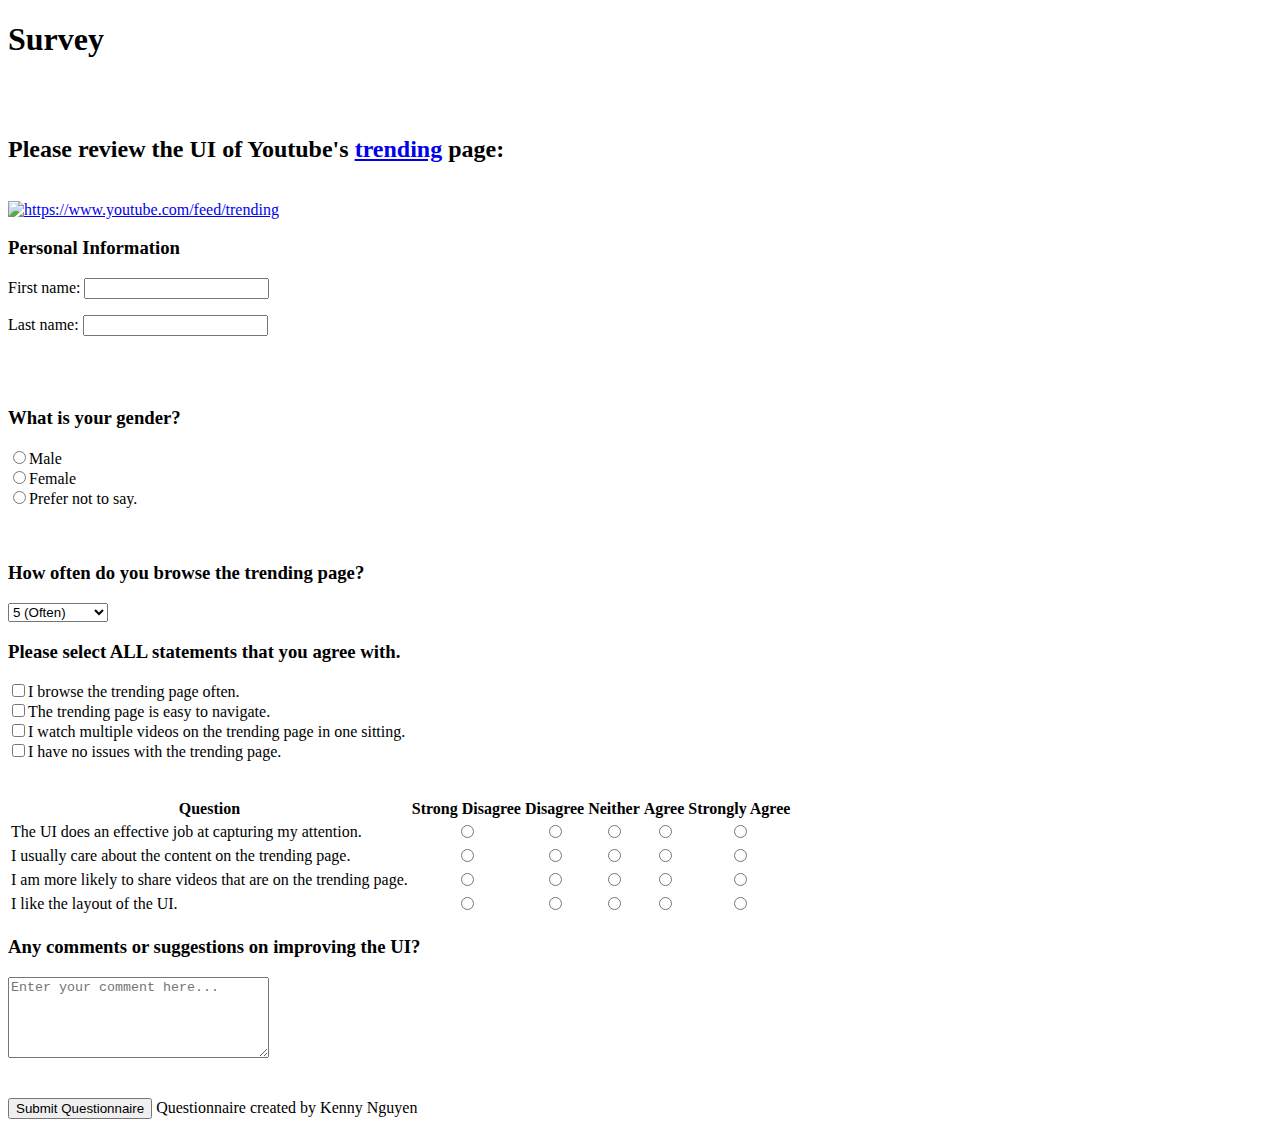
==== index.html @ d3ef3502 "Create index.html" ====
<!DOCTYPE html>
<html>
    <head>
        <meta charset="utf-8">
        <link href="style.css" rel="stylesheet" type="text/css">
        <title>
            Survey
        </title>
    </head>
    <body>  
        <h1>Survey</h1>
        <form id="myform" action="index.php" width="max">
        <br>
        <br>
        <h2>Please review the UI of Youtube's <a href="https://www.youtube.com/feed/trending">trending</a> page: </h2>
        <br>
        <a href=https://www.youtube.com/feed/trending>
            <img src="Youtube-Trending.png" alt="https://www.youtube.com/feed/trending" width="450" height="300">
        </a>
        <br>
        <!--Text type question-->
        <div class="question">
            <h3>Personal Information</h3>
            <p>First name: <input type="text" name="firstname"></p>
            <p>Last name: <input type="text" name="lastname"></p>
            <br>
            <br>
        </div>
        <!--Single Choice type question (radio button)-->
        <div class="question">
            <h3>What is your gender?</h3>
            <input type="radio" name="sex" value="male">Male<br>
            <input type="radio" name="sex" value="female">Female<br>
            <input type="radio" name="sex" value="unknown">Prefer not to say.<br>
            <br>
            <br>
        </div>
        <!--Single Choice type quesation (single selection list)-->
        <div class="question">
            <h3>How often do you browse the trending page?</h3>
            <select name="browsingfrequency">
            <option value="1" selected="selected">1 (Not Often)</option>
            <option value="2" selected="selected">2</option>
            <option value="3" selected="selected">3</option>
            <option value="4" selected="selected">4</option>
            <option value="5" selected="selected">5 (Often)</option>
            </select>
        </div>
        <!--Multi-Selection type question-->
        <div class="question">
            <h3>Please select ALL statements that you agree with.</h3>
            <input type="checkbox" name="frequency" value="frequency">I browse the trending page often.<br>
            <input type="checkbox" name="navigation" value="navigation">The trending page is easy to navigate.<br>
            <input type="checkbox" name="volume" value="volume">I watch multiple videos on the trending page in one sitting.<br>
            <input type="checkbox" name="issues" value="issues">I have no issues with the trending page.<br>
            <br>
            <br>
        </div>
        <!--Likert type question-->
        <div class="question">
            <table class="likert">
                <thead>
                    <tr>
                        <th>Question</th>
                        <th>Strong Disagree</th>
                        <th>Disagree</th>
                        <th>Neither</th>
                        <th>Agree</th>
                        <th>Strongly Agree</th>
                    </tr>
                </thead>
                <tbody>
                    <tr>
                        <td>The UI does an effective job at capturing my attention.</td>
                        <td><center><input type="radio" value="1" name="enthusiasm"/></center></td>
                        <td><center><input type="radio" value="2" name="enthusiasm"/></center></td>
                        <td><center><input type="radio" value="3" name="enthusiasm"/></center></td>
                        <td><center><input type="radio" value="4" name="enthusiasm"/></center></td>
                        <td><center><input type="radio" value="5" name="enthusiasm"/></center></td>
                    </tr>
                    <tr>
                        <td>I usually care about the content on the trending page.</td>
                        <td><center><input type="radio" value="1" name="knowledgeable"/></center></td>
                        <td><center><input type="radio" value="2" name="knowledgeable"/></center></td>
                        <td><center><input type="radio" value="3" name="knowledgeable"/></center></td>
                        <td><center><input type="radio" value="4" name="knowledgeable"/></center></td>
                        <td><center><input type="radio" value="5" name="knowledgeable"/></center></td>
                    </tr>
                    <tr>
                        <td>I am more likely to share videos that are on the trending page.</td>
                        <td><center><input type="radio" value="1" name="timeliness"/></center></td>
                        <td><center><input type="radio" value="2" name="timeliness"/></center></td>
                        <td><center><input type="radio" value="3" name="timeliness"/></center></td>
                        <td><center><input type="radio" value="4" name="timeliness"/></center></td>
                        <td><center><input type="radio" value="5" name="timeliness"/></center></td>
                    </tr>
                    <tr>
                        <td>I like the layout of the UI.</td>
                        <td><center><input type="radio" value="1" name="helpful"/></center></td>
                        <td><center><input type="radio" value="2" name="helpful"/></center></td>
                        <td><center><input type="radio" value="3" name="helpful"/></center></td>
                        <td><center><input type="radio" value="4" name="helpful"/></center></td>
                        <td><center><input type="radio" value="5" name="helpful"/></center></td>
                    </tr>
                </tbody>
            </table>
        </div>
        <div class="question">
            <h3>Any comments or suggestions on improving the UI?</h3>
            <textarea placeholder="Enter your comment here..." rows="5" cols="30"></textarea>
        </div>
        <br>
        <br>
        <button id="submitButton" type="button" class="block">Submit Questionnaire</button>
        <p2 id="signature">Questionnaire created by Kenny Nguyen</p2>
        </form>
    </body>
</html>
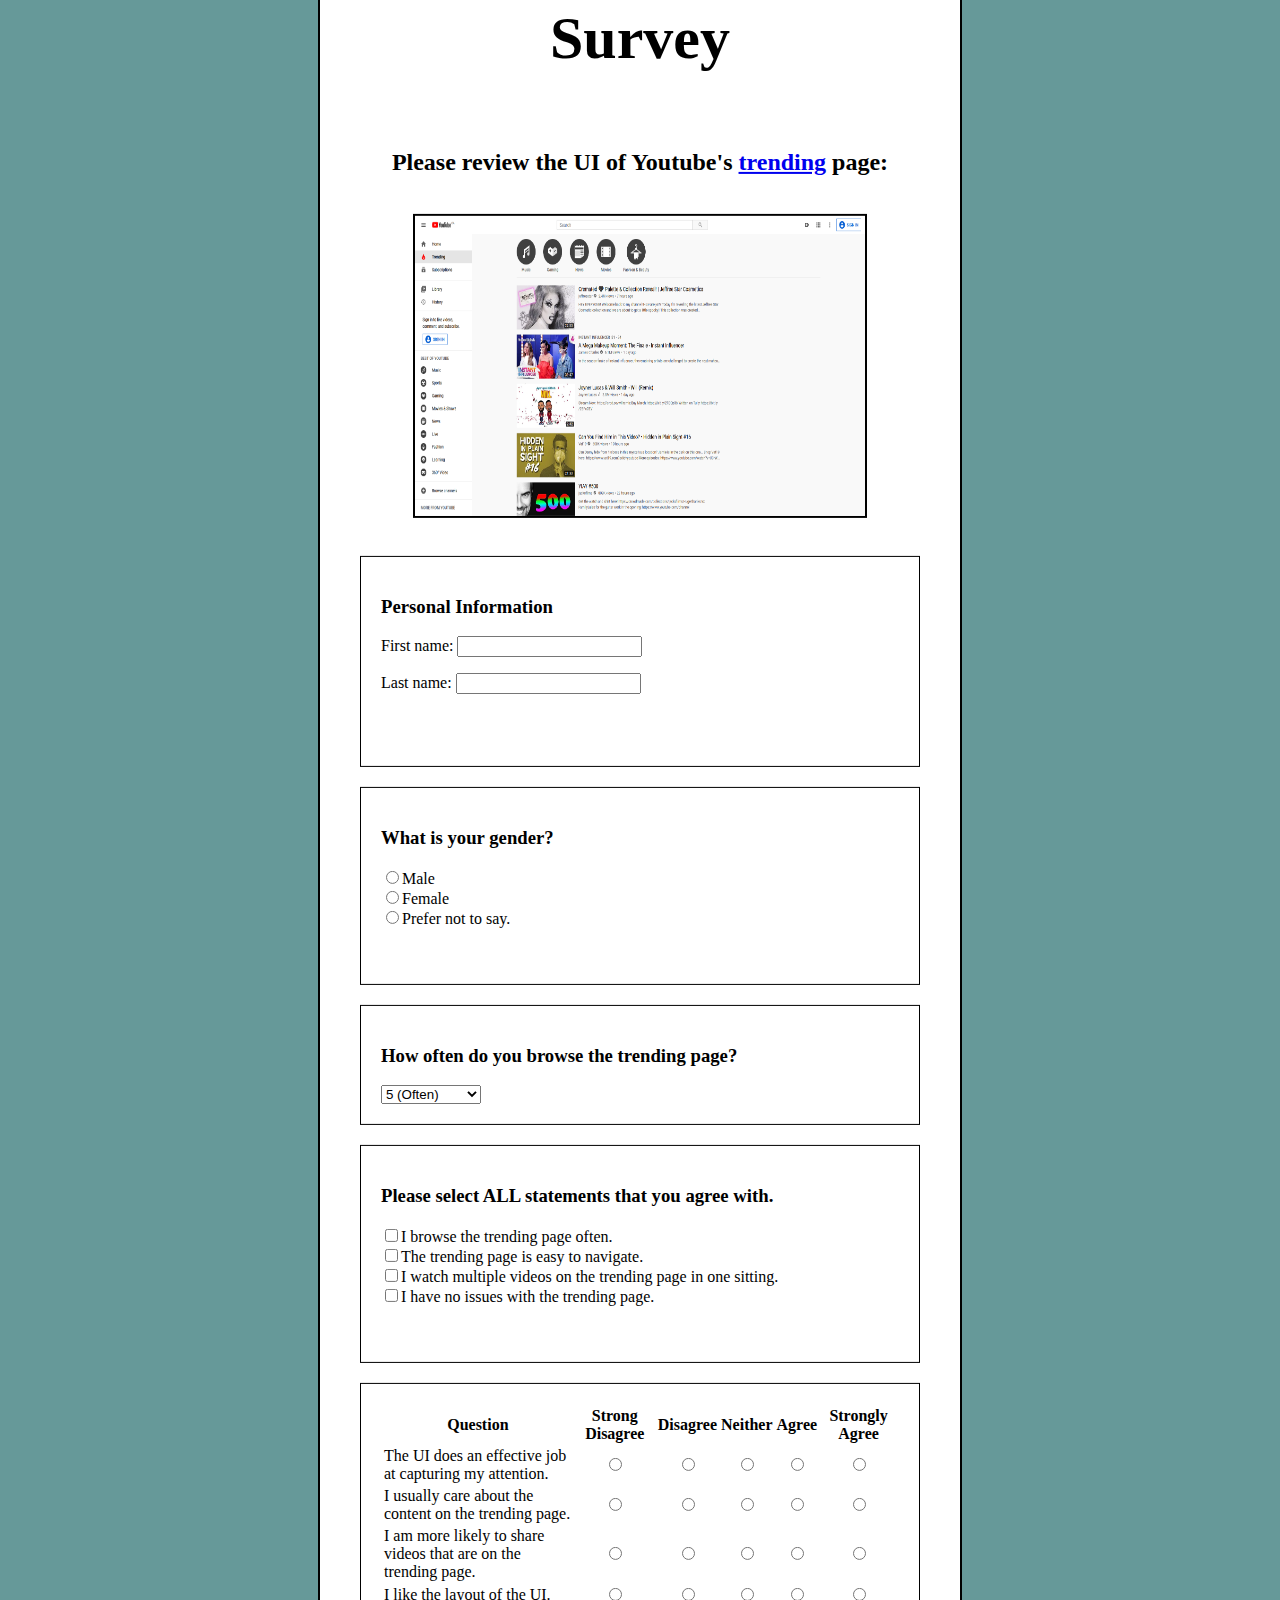
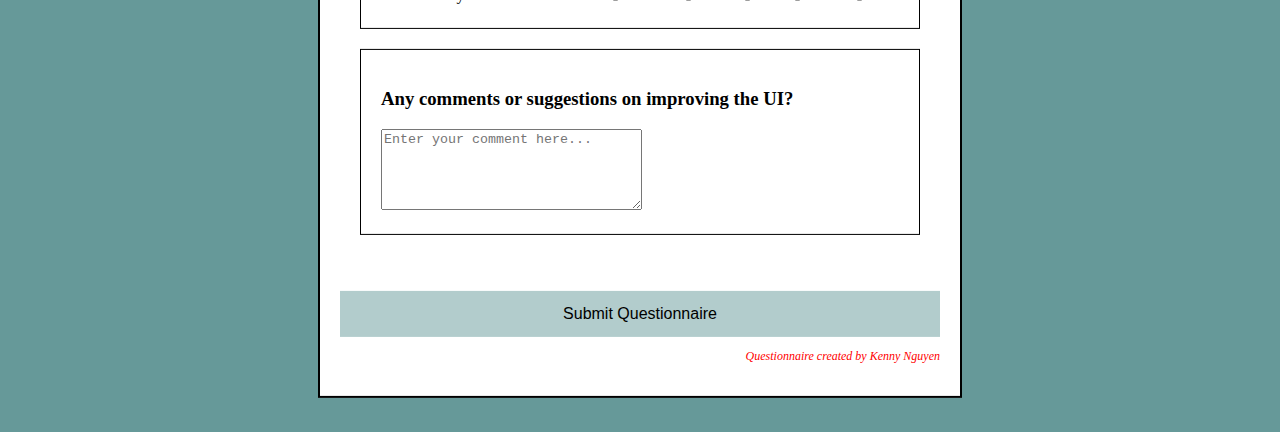
==== commit 33685d10: "Update index.html" ====
--- a/index.html
+++ b/index.html
@@ -112,7 +112,7 @@
         <br>
         <br>
         <button id="submitButton" type="button" class="block">Submit Questionnaire</button>
-        <p2 id="signature">Questionnaire created by Kenny Nguyen</p2>
+        <p id="signature">Questionnaire created by Kenny Nguyen</p>
         </form>
     </body>
-</html>+</html>
--- a/style.css
+++ b/style.css
@@ -0,0 +1,87 @@
+/* Style sheet
+   color picker www.w3schools.com/colors/colors_picker.asp
+*/
+
+html {
+  background-color: #669999;
+  position: absolute;
+  top: 110%;
+  left: 50%;
+  -moz-transform: translateX(-50%) translateY(-50%);
+  -webkit-transform: translateX(-50%) translateY(-50%);
+  transform: translateX(-50%) translateY(-50%);
+}
+ 
+body {
+  background-color: white;
+  width: 600px;
+  border: 2px solid black;
+  padding: 0px 20px 20px 20px;
+  
+}
+
+h1 {
+    font-size: 60px;
+    font-family: 'sans-serif';
+	text-align: center;
+	margin: 0;
+	padding: 20px 0;
+	color:black; 
+}
+
+h2 {
+    font-family: 'sans-serif';
+	text-align: center;
+	margin: 0;
+	padding: 20px 0;
+}
+
+h3{
+    font-family: 'sans-serif'
+}
+
+img {
+  display: block;
+  margin: 0 auto;
+  align: center;
+  border: 2px solid black;
+}
+
+p {
+    font-family: 'sans-serif';
+    color: black;
+}
+
+table {
+	background-color: white;
+}
+
+/* Defining styling for a specific element type - each question */
+.question {
+  background-color: white;
+  color: black;
+  margin: 20px;
+  padding: 20px;
+  border: 1px solid black
+}
+
+/* Defining styling for a specific element type - large block buttons */
+.block {
+  display: block;
+  width: 100%;
+  border: none;
+  background-color: rgb(102, 153, 153, 0.5);
+  padding: 14px 28px;
+  font-size: 16px;
+  font-weight=
+  cursor: pointer;
+  text-align: center;
+}
+
+/* Defining styling for a specific element with an id */
+#signature {
+  text-align: right;
+  color: red;
+  font-style: italic;
+  font-size: 75%;
+}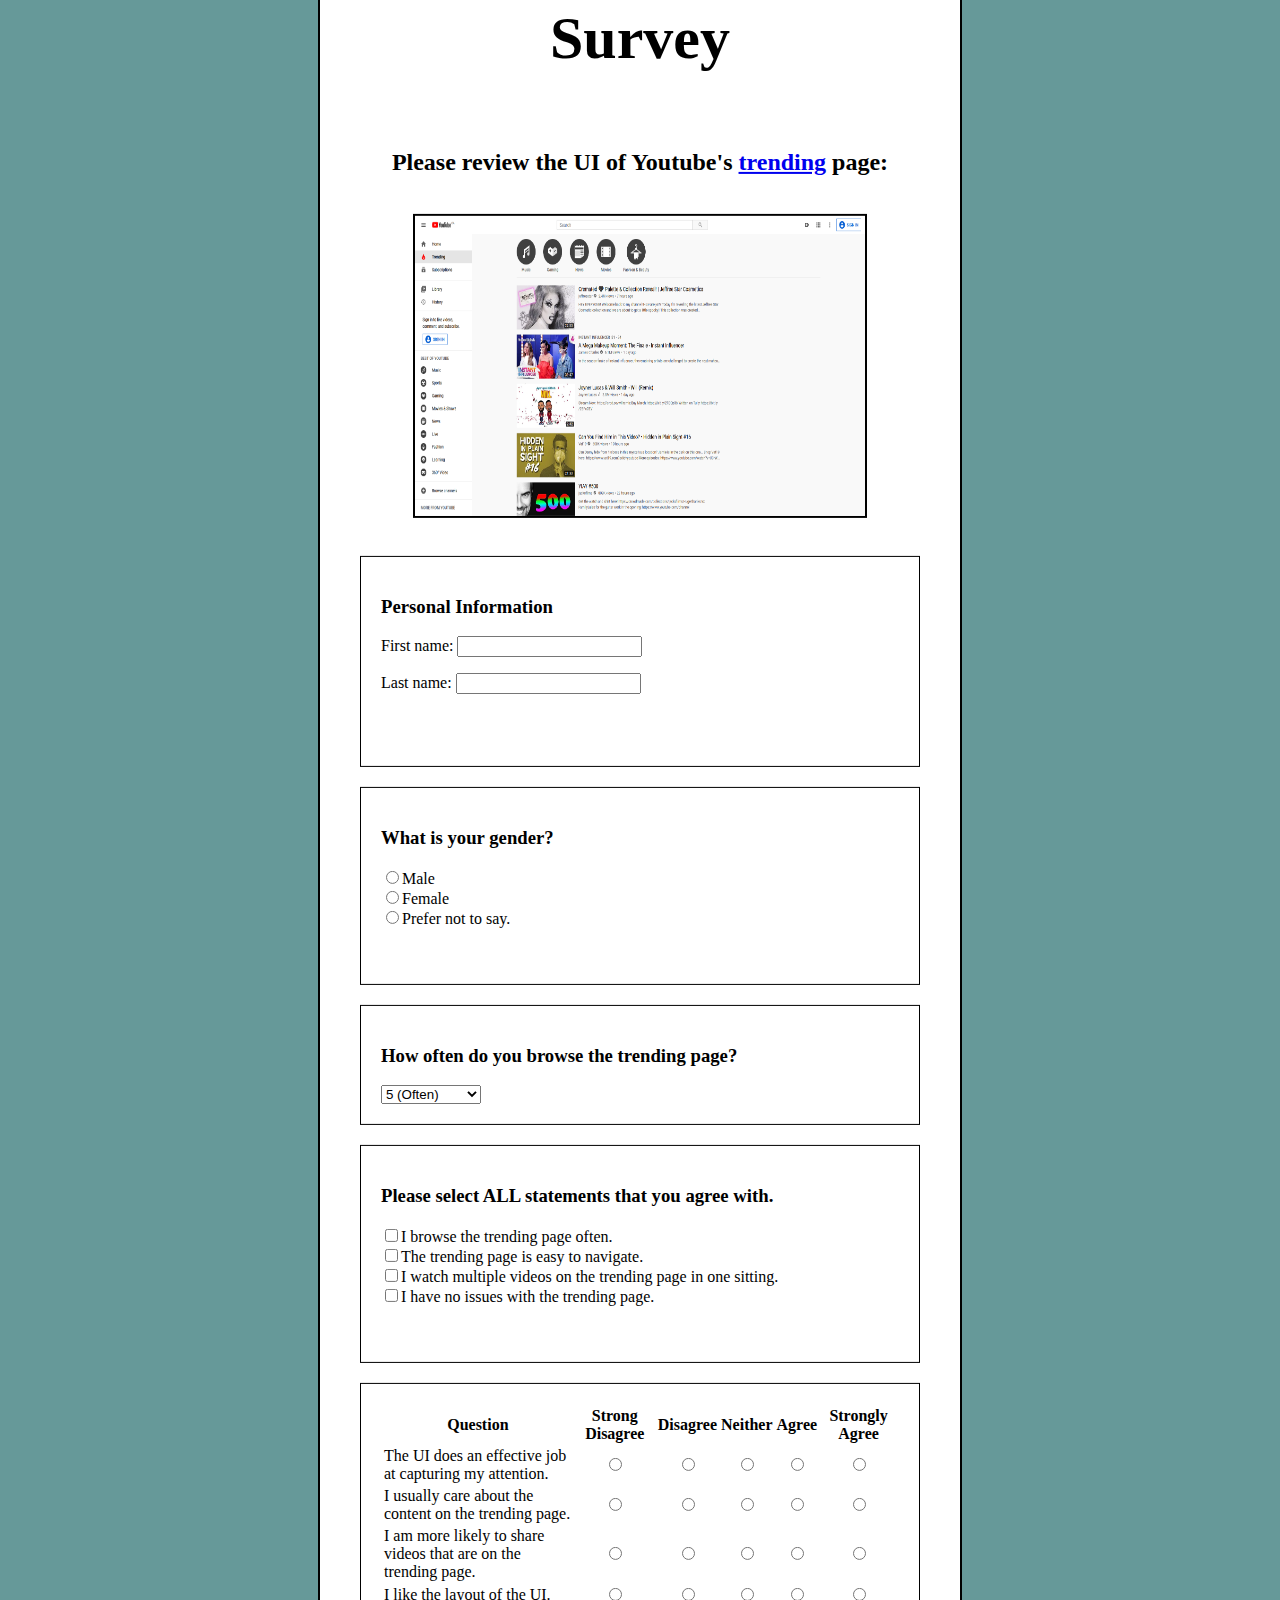
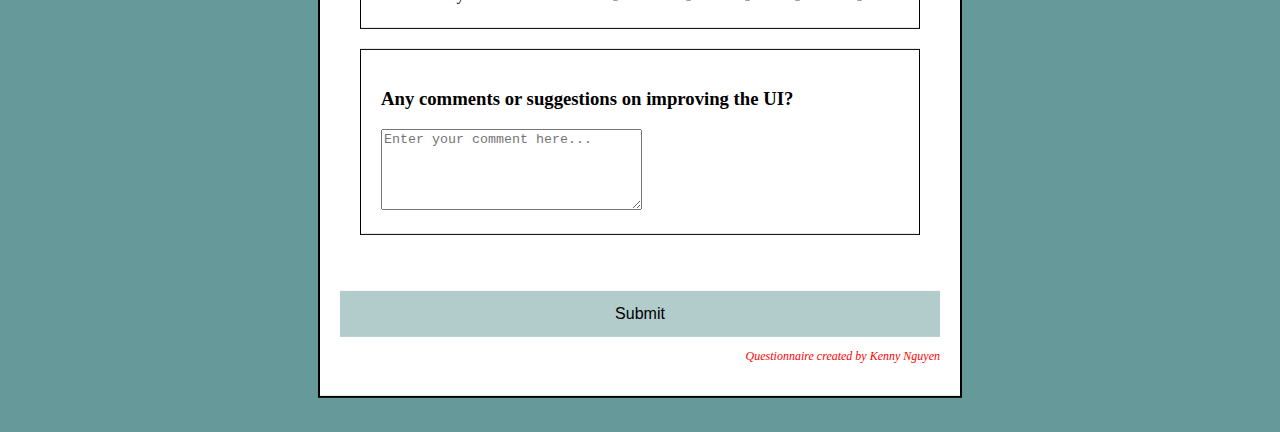
==== commit faeb0d39: "Update index.html" ====
--- a/index.html
+++ b/index.html
@@ -111,7 +111,7 @@
         </div>
         <br>
         <br>
-        <button id="submitButton" type="button" class="block">Submit Questionnaire</button>
+        <button id="submitButton" type="button" class="block">Submit</button>
         <p id="signature">Questionnaire created by Kenny Nguyen</p>
         </form>
     </body>
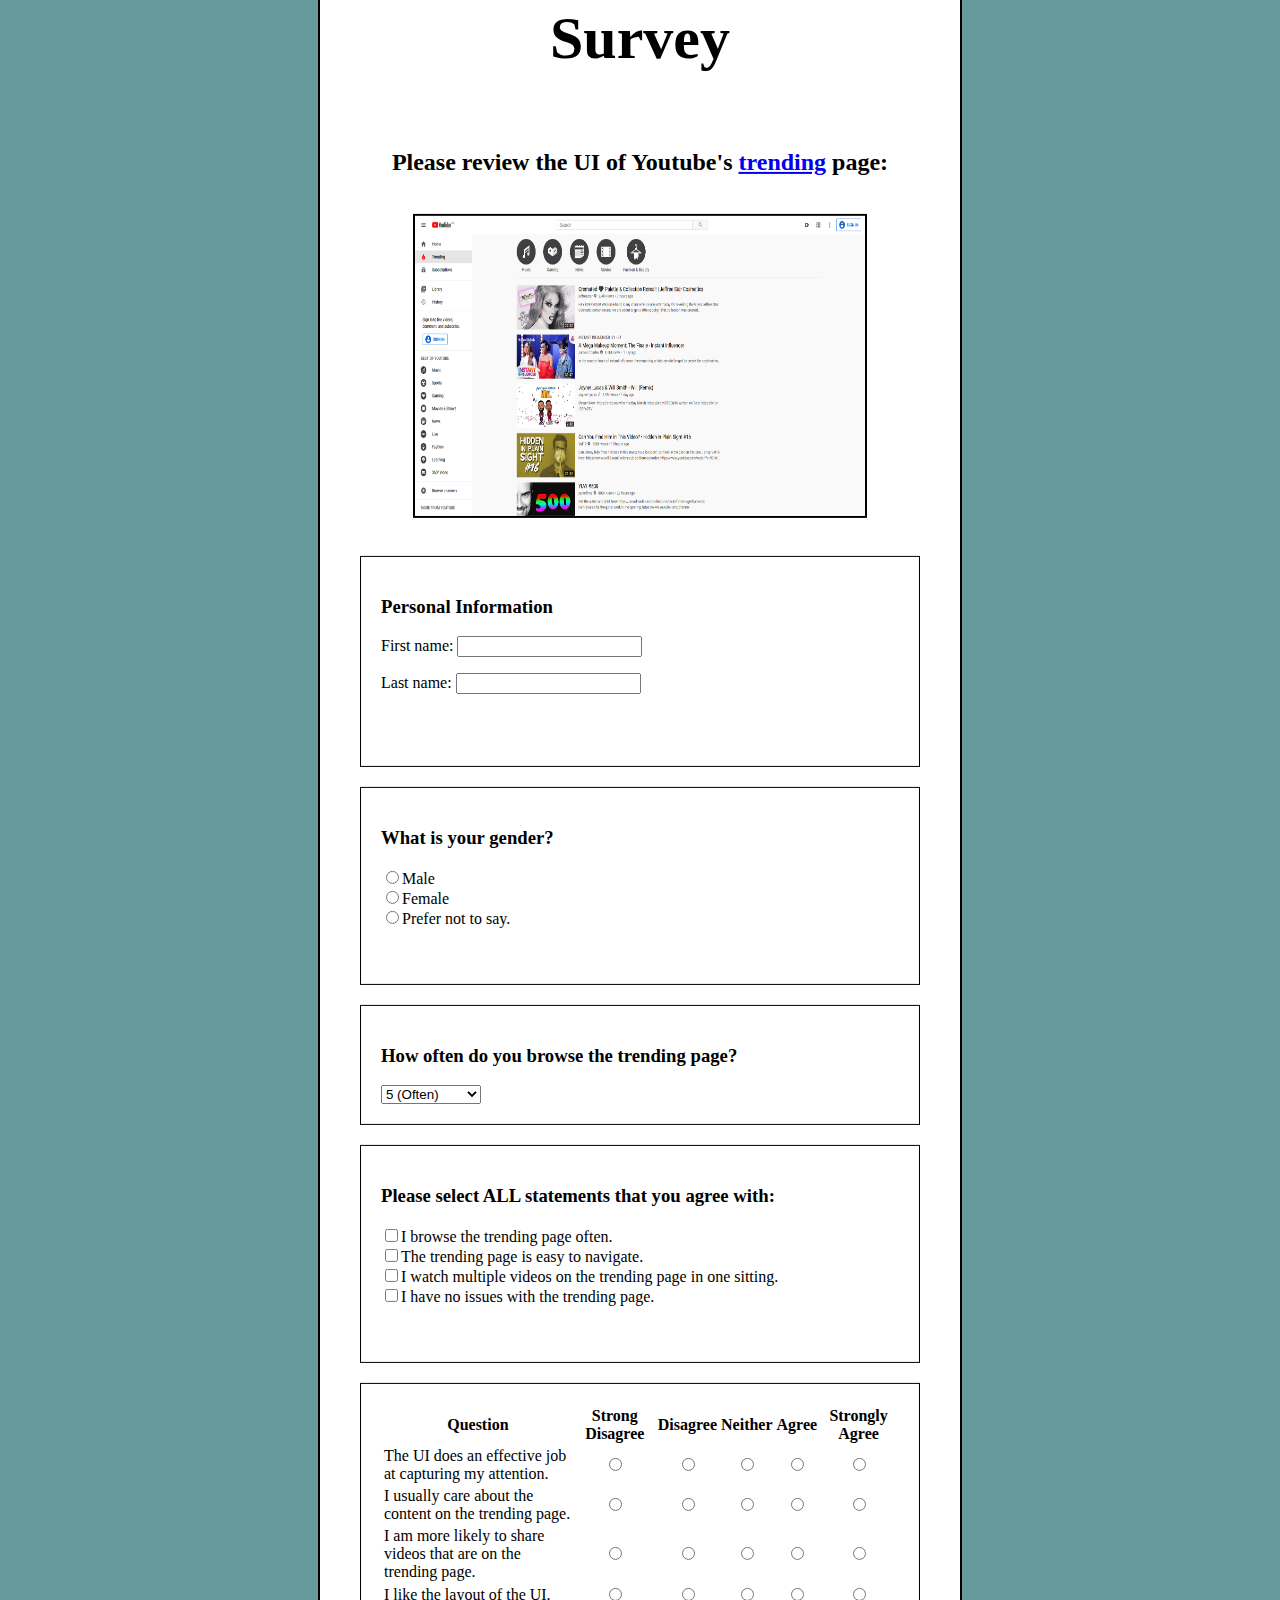
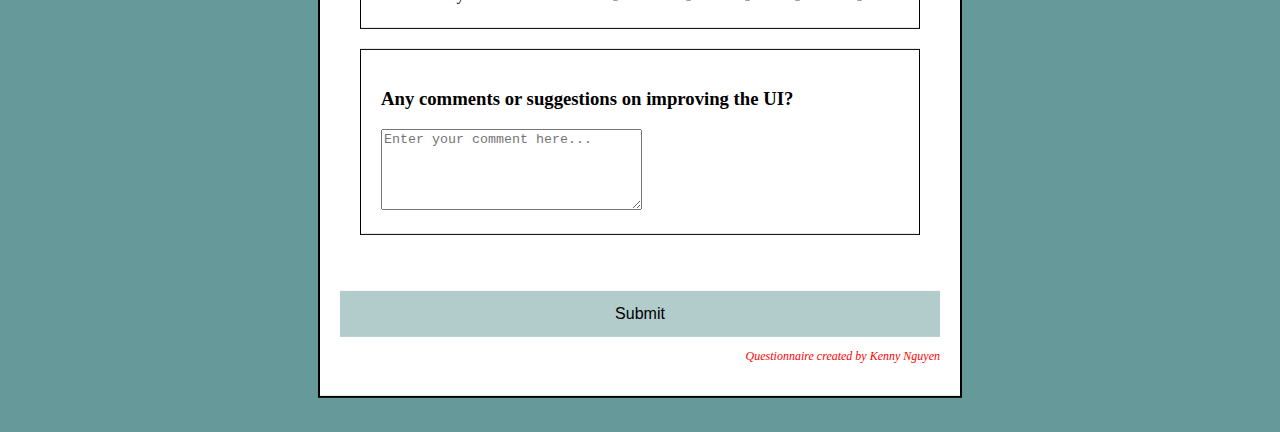
==== commit a63b2f6d: "Update index.html" ====
--- a/index.html
+++ b/index.html
@@ -48,7 +48,7 @@
         </div>
         <!--Multi-Selection type question-->
         <div class="question">
-            <h3>Please select ALL statements that you agree with.</h3>
+            <h3>Please select ALL statements that you agree with:</h3>
             <input type="checkbox" name="frequency" value="frequency">I browse the trending page often.<br>
             <input type="checkbox" name="navigation" value="navigation">The trending page is easy to navigate.<br>
             <input type="checkbox" name="volume" value="volume">I watch multiple videos on the trending page in one sitting.<br>
